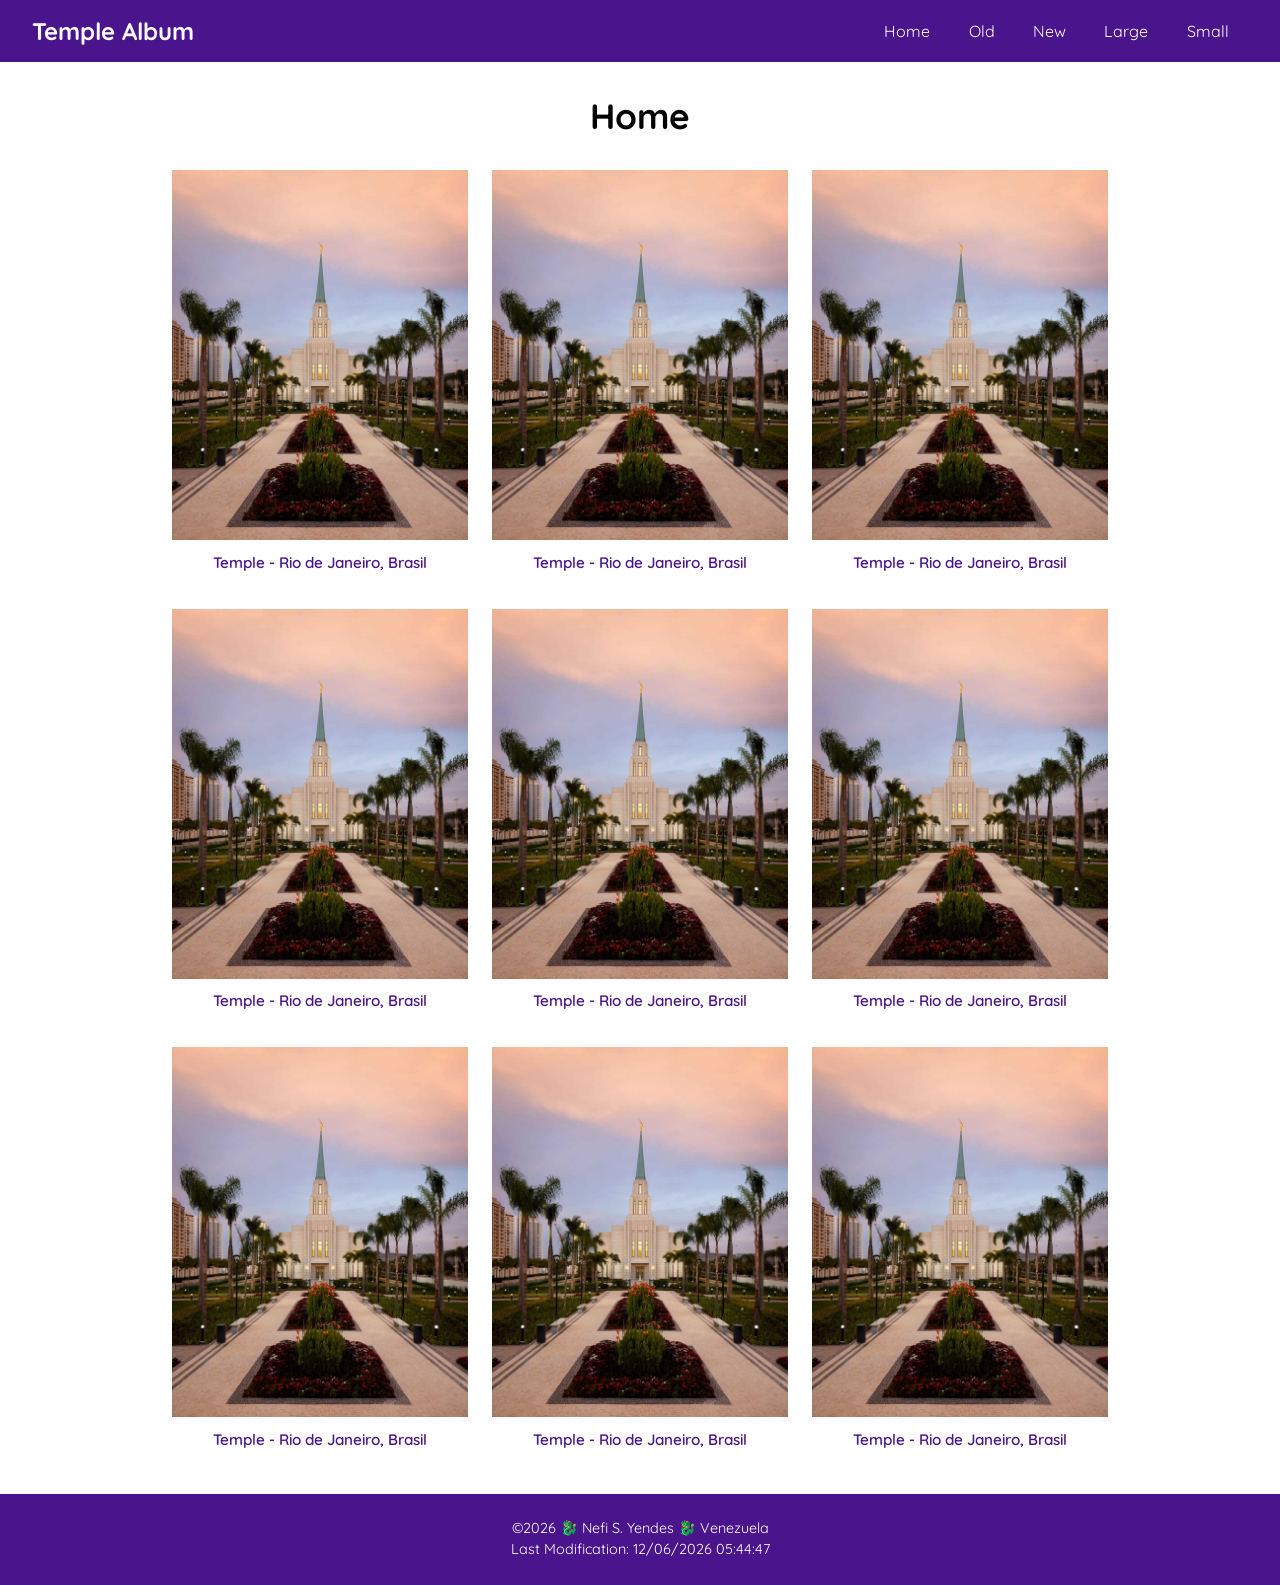
==== temples.html @ c440d091 "Temple Album created" ====
<!DOCTYPE html>
<html lang="en">
<head>
    <meta charset="UTF-8">
    <meta name="viewport" content="width=device-width, initial-scale=1.0">
    <title>Temple Album</title>
    <link rel="stylesheet" href="/styles/temples.css">
    <link rel="stylesheet" href="/styles/temples-large.css">
    <script src="/scripts/temples.js" defer></script>
    <link rel="preconnect" href="https://fonts.googleapis.com">
    <link rel="preconnect" href="https://fonts.gstatic.com" crossorigin>
    <link href="https://fonts.googleapis.com/css2?family=Quicksand:wght@300..700&display=swap" rel="stylesheet">
</head>
<body>
    <header>
        <div class="header-container">
            <p class="logo">Temple Album</p>
            <button id="menu" aria-label="Toggle menu"></button>
        </div>
        <nav>
            <ul class="navigation">
                <li><a href="#">Home</a></li>
                <li><a href="#">Old</a></li>
                <li><a href="#">New</a></li>
                <li><a href="#">Large</a></li>
                <li><a href="#">Small</a></li>
            </ul>
        </nav>
    </header>
    <main>
        <h1>Home</h1>
        <div class="grid-container">
            <figure>
                <img src="/images/rio_de_janeiro_brazil_temple.jpg" alt="Rio de Janeiro Temple">
                <figcaption>Temple - Rio de Janeiro, Brasil</figcaption>
            </figure>
            <figure>
                <img src="/images/rio_de_janeiro_brazil_temple.jpg" alt="Rio de Janeiro Temple">
                <figcaption>Temple - Rio de Janeiro, Brasil</figcaption>
            </figure>
            <figure>
                <img src="/images/rio_de_janeiro_brazil_temple.jpg" alt="Rio de Janeiro Temple">
                <figcaption>Temple - Rio de Janeiro, Brasil</figcaption>
            </figure>
            <figure>
                <img src="/images/rio_de_janeiro_brazil_temple.jpg" alt="Rio de Janeiro Temple">
                <figcaption>Temple - Rio de Janeiro, Brasil</figcaption>
            </figure>
            <figure>
                <img src="/images/rio_de_janeiro_brazil_temple.jpg" alt="Rio de Janeiro Temple">
                <figcaption>Temple - Rio de Janeiro, Brasil</figcaption>
            </figure>
            <figure>
                <img src="/images/rio_de_janeiro_brazil_temple.jpg" alt="Rio de Janeiro Temple">
                <figcaption>Temple - Rio de Janeiro, Brasil</figcaption>
            </figure>
            <figure>
                <img src="/images/rio_de_janeiro_brazil_temple.jpg" alt="Rio de Janeiro Temple">
                <figcaption>Temple - Rio de Janeiro, Brasil</figcaption>
            </figure>
            <figure>
                <img src="/images/rio_de_janeiro_brazil_temple.jpg" alt="Rio de Janeiro Temple">
                <figcaption>Temple - Rio de Janeiro, Brasil</figcaption>
            </figure>
            <figure>
                <img src="/images/rio_de_janeiro_brazil_temple.jpg" alt="Rio de Janeiro Temple">
                <figcaption>Temple - Rio de Janeiro, Brasil</figcaption>
            </figure>
        </div>
    </main>
    <footer>
        <p>&copy;<span id="currentyear"></span> 🐉 Nefi S. Yendes 🐉 Venezuela</p>
        <p id="lastModified"></p>
    </footer>
</body>
</html>
---- styles/temples.css ----
* {
    box-sizing: border-box;
    margin: 0;
    padding: 0;
}

body {
    font-family: "Quicksand", sans-serif;
    background-color: #ffffff;
    color: #333333;
    display: flex;
    flex-direction: column;
    min-height: 100vh;
}

header {
    background-color: #4a148c;
    position: relative;
}

.header-container {
    display: flex;
    justify-content: space-between;
    align-items: center;
    padding: 1rem;
}

.logo {
    color: #ffffff;
    font-size: 1.5rem;
    font-weight: 700;
}

#menu {
    background: none;
    border: none;
    font-size: 2rem;
    color: #ffffff;
    cursor: pointer;
    padding: 0.5rem;
}

#menu::before {
    content: "☰";
}

#menu.open::before {
    content: "❌";
}

.navigation {
    display: none;
    list-style: none;
    flex-direction: column;
    background-color: #4a148c;
    width: 100%;
}

.navigation.open {
    display: flex;
}

.navigation li {
    text-align: center;
}

.navigation a {
    display: block;
    padding: 1rem;
    color: #ffffff;
    text-decoration: none;
    font-size: 1.2rem;
    transition: background-color 0.3s ease;
}

.navigation a:hover {
    background-color: #6a1b9a;
}

main {
    flex: 1;
    max-width: 800px;
    margin: 0 auto;
    padding: 1.5rem;
    width: 100%;
}

h1 {
    text-align: center;
    margin-bottom: 1.5rem;
    font-size: 1.8rem;
    color: #000000;
}

.grid-container {
    display: grid;
    grid-template-columns: 1fr;
    gap: 2rem;
}

figure {
    background-color: #ffffff;
    text-align: center;
}

figure img {
    width: 100%;
    height: auto;
    display: block;
}

figcaption {
    padding: 0.8rem;
    color: #4a148c;
    font-weight: 600;
}

footer {
    background-color: #4a148c;
    color: #ffffff;
    text-align: center;
    padding: 1.5rem;
    margin-top: auto;
    font-size: 0.9rem;
    line-height: 1.5;
}
---- styles/temples-large.css ----
@media (min-width: 640px) {
    #menu {
        display: none;
    }

    .header-container {
        display: flex;
        justify-content: space-between;
        align-items: center;
        max-width: 1000px;
        margin: 0 auto;
        width: 100%;
        padding: 1rem 2rem;
    }

    header {
        display: flex;
        justify-content: space-between;
        align-items: center;
        background-color: #4a148c;
        padding: 0;
    }

    nav {
        display: flex;
        align-items: center;
        padding-right: 2rem;
    }

    .navigation {
        display: flex;
        flex-direction: row;
        background-color: transparent;
        width: auto;
    }

    .navigation a {
        padding: 0.8rem 1.2rem;
        font-size: 1rem;
    }

    main {
        max-width: 1000px;
        padding: 2rem;
    }

    h1 {
        font-size: 2.2rem;
        margin-bottom: 2rem;
    }

    .grid-container {
        grid-template-columns: repeat(3, 1fr);
        gap: 1.5rem;
    }

    figcaption {
        font-size: 0.95rem;
    }
}
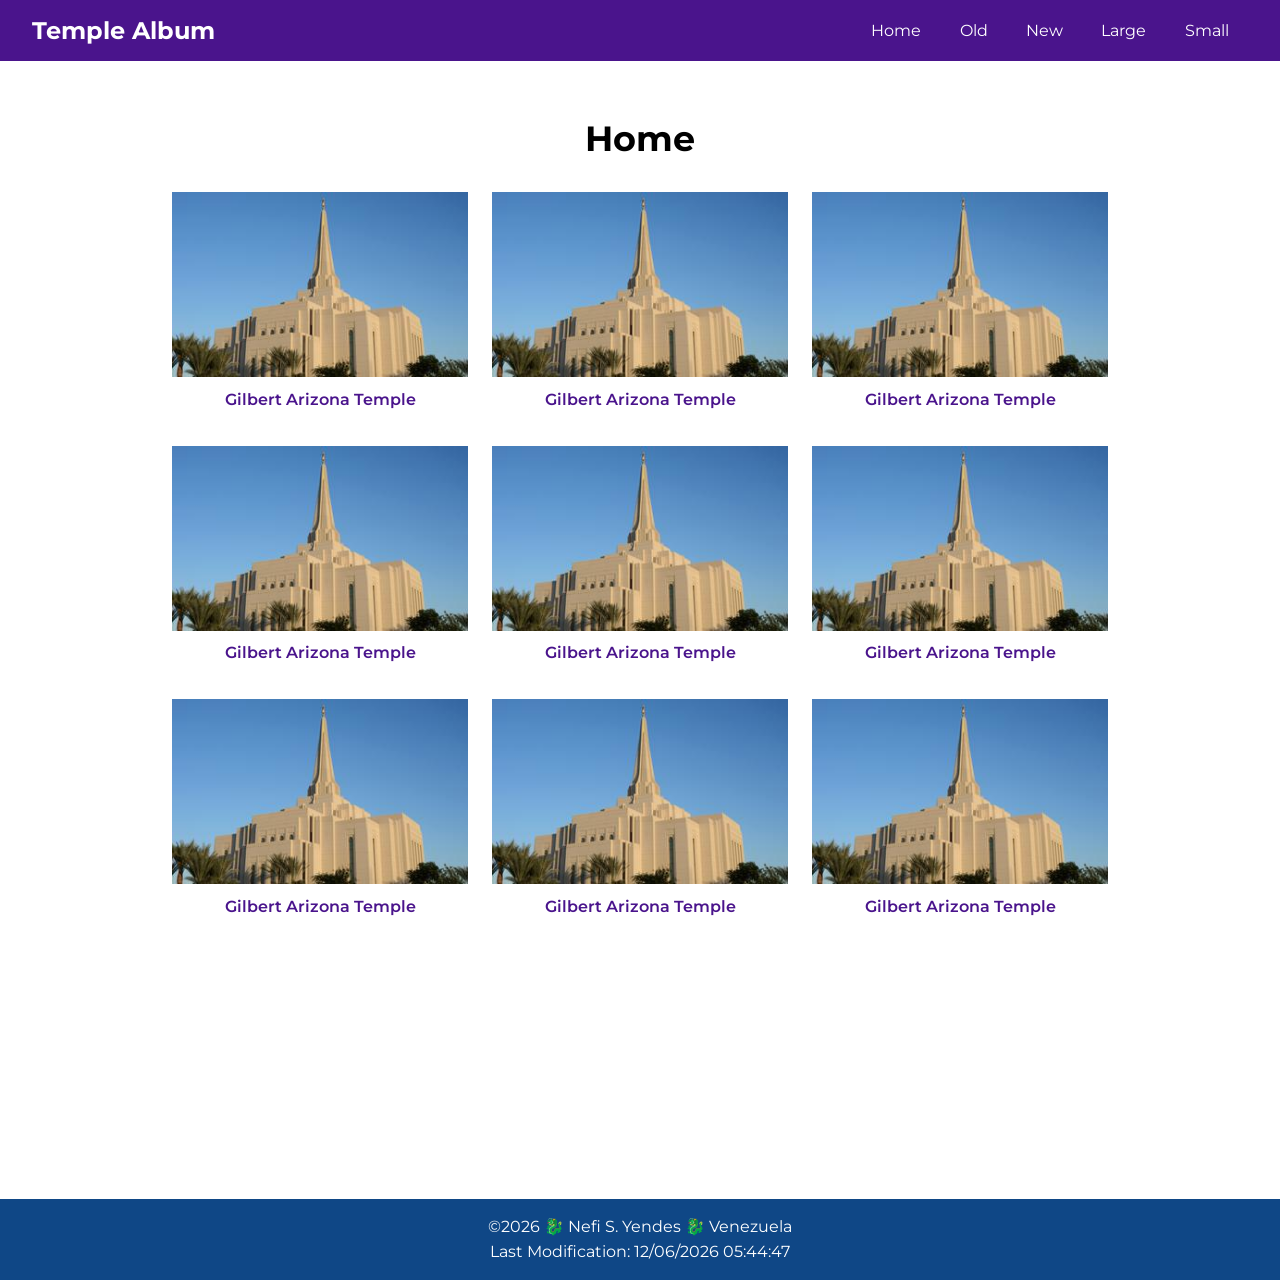
==== commit 3cab03be: "Project created, Rio de Janeiro Explorer" ====
--- a/temples.html
+++ b/temples.html
@@ -4,67 +4,67 @@
     <meta charset="UTF-8">
     <meta name="viewport" content="width=device-width, initial-scale=1.0">
     <title>Temple Album</title>
-    <link rel="stylesheet" href="/styles/temples.css">
-    <link rel="stylesheet" href="/styles/temples-large.css">
-    <script src="/scripts/temples.js" defer></script>
+    <link rel="stylesheet" href="temples.css">
+    <link rel="stylesheet" href="temples-large.css">
+    <script src="scripts/temples.js" defer></script>
     <link rel="preconnect" href="https://fonts.googleapis.com">
-    <link rel="preconnect" href="https://fonts.gstatic.com" crossorigin>
-    <link href="https://fonts.googleapis.com/css2?family=Quicksand:wght@300..700&display=swap" rel="stylesheet">
+<link rel="preconnect" href="https://fonts.gstatic.com" crossorigin>
+<link href="https://fonts.googleapis.com/css2?family=Montserrat:ital,wght@0,100..900;1,100..900&family=Quicksand:wght@300..700&family=Roboto:ital,wght@0,100..900;1,100..900&display=swap" rel="stylesheet">
 </head>
 <body>
     <header>
         <div class="header-container">
-            <p class="logo">Temple Album</p>
+            <p id="logo" class="logo">Temple Album</p>
             <button id="menu" aria-label="Toggle menu"></button>
         </div>
-        <nav>
-            <ul class="navigation">
-                <li><a href="#">Home</a></li>
-                <li><a href="#">Old</a></li>
-                <li><a href="#">New</a></li>
-                <li><a href="#">Large</a></li>
-                <li><a href="#">Small</a></li>
-            </ul>
-        </nav>
+            <nav>
+                <ul id="navigation">
+                    <li><a href="#">Home</a></li>
+                    <li><a href="#">Old</a></li>
+                    <li><a href="#">New</a></li>
+                    <li><a href="#">Large</a></li>
+                    <li><a href="#">Small</a></li>
+                </ul>
+            </nav>
     </header>
     <main>
         <h1>Home</h1>
         <div class="grid-container">
             <figure>
-                <img src="/images/rio_de_janeiro_brazil_temple.jpg" alt="Rio de Janeiro Temple">
-                <figcaption>Temple - Rio de Janeiro, Brasil</figcaption>
+                <img src="./images/gilbert-arizona-temple.jpg" alt="Gilbert Arizona Temple">
+                <figcaption>Gilbert Arizona Temple</figcaption>
             </figure>
             <figure>
-                <img src="/images/rio_de_janeiro_brazil_temple.jpg" alt="Rio de Janeiro Temple">
-                <figcaption>Temple - Rio de Janeiro, Brasil</figcaption>
+                <img src="./images/gilbert-arizona-temple.jpg" alt="Gilbert Arizona Temple">
+                <figcaption>Gilbert Arizona Temple</figcaption>
             </figure>
             <figure>
-                <img src="/images/rio_de_janeiro_brazil_temple.jpg" alt="Rio de Janeiro Temple">
-                <figcaption>Temple - Rio de Janeiro, Brasil</figcaption>
+                <img src="./images/gilbert-arizona-temple.jpg" alt="Gilbert Arizona Temple">
+                <figcaption>Gilbert Arizona Temple</figcaption>
             </figure>
             <figure>
-                <img src="/images/rio_de_janeiro_brazil_temple.jpg" alt="Rio de Janeiro Temple">
-                <figcaption>Temple - Rio de Janeiro, Brasil</figcaption>
+                <img src="./images/gilbert-arizona-temple.jpg" alt="Gilbert Arizona Temple">
+                <figcaption>Gilbert Arizona Temple</figcaption>
             </figure>
             <figure>
-                <img src="/images/rio_de_janeiro_brazil_temple.jpg" alt="Rio de Janeiro Temple">
-                <figcaption>Temple - Rio de Janeiro, Brasil</figcaption>
+                <img src="./images/gilbert-arizona-temple.jpg" alt="Gilbert Arizona Temple">
+                <figcaption>Gilbert Arizona Temple</figcaption>
             </figure>
             <figure>
-                <img src="/images/rio_de_janeiro_brazil_temple.jpg" alt="Rio de Janeiro Temple">
-                <figcaption>Temple - Rio de Janeiro, Brasil</figcaption>
+                <img src="./images/gilbert-arizona-temple.jpg" alt="Gilbert Arizona Temple">
+                <figcaption>Gilbert Arizona Temple</figcaption>
             </figure>
             <figure>
-                <img src="/images/rio_de_janeiro_brazil_temple.jpg" alt="Rio de Janeiro Temple">
-                <figcaption>Temple - Rio de Janeiro, Brasil</figcaption>
+                <img src="./images/gilbert-arizona-temple.jpg" alt="Gilbert Arizona Temple">
+                <figcaption>Gilbert Arizona Temple</figcaption>
             </figure>
             <figure>
-                <img src="/images/rio_de_janeiro_brazil_temple.jpg" alt="Rio de Janeiro Temple">
-                <figcaption>Temple - Rio de Janeiro, Brasil</figcaption>
+                <img src="./images/gilbert-arizona-temple.jpg" alt="Gilbert Arizona Temple">
+                <figcaption>Gilbert Arizona Temple</figcaption>
             </figure>
             <figure>
-                <img src="/images/rio_de_janeiro_brazil_temple.jpg" alt="Rio de Janeiro Temple">
-                <figcaption>Temple - Rio de Janeiro, Brasil</figcaption>
+                <img src="./images/gilbert-arizona-temple.jpg" alt="Gilbert Arizona Temple">
+                <figcaption>Gilbert Arizona Temple</figcaption>
             </figure>
         </div>
     </main>
--- a/temples.css
+++ b/temples.css
@@ -0,0 +1,110 @@
+*{
+    margin: 0;
+    padding: 0;
+    box-sizing: border-box;
+}
+body{
+    font-family: 'Montserrat', sans-serif;
+    display: flex;
+    flex-direction: column;
+    min-height: 100vw;
+
+}
+header{
+    background-color: #4a148c;
+    position: relative;
+}
+
+.header-container {
+    display: flex;
+    justify-content: space-between;
+    align-items: center;
+    padding: 1rem;
+}
+
+.logo {
+    color: white;
+    font-size: 1.5rem;
+    font-weight: 700;
+}
+
+#menu {
+    background: none;
+    border: none;
+    font-size: 2rem;
+    color: white;
+    cursor: pointer;
+    padding: .5rem;
+}
+#menu::before {
+    content: "☰";
+}
+#menu.open::before {
+    content: "❌";
+}
+#navigation {
+    display: none;
+    list-style: none;
+    flex-direction: column;
+    background-color: #4a148c;
+    width: 100%;
+}
+#navigation.open {
+    display: flex;
+}
+#navigation li {
+    text-align: center;
+}
+#navigation a {
+    display: block;
+    padding: 1rem;
+    color: white;
+    text-decoration: none;
+    font-size: 1.2rem;
+    transition: background-color 0.3s ease;
+}
+#navigation a:hover {
+    background-color: #6a1b9a;
+}
+main{
+    flex: 1;
+    max-width: 800px;
+    margin: 0 auto;
+    padding: 1.5rem;
+    width: 100%;
+}
+
+h1 {
+    text-align: center;
+    margin: 1.5rem;
+    font-size: 1.8rem;
+    color: black;
+}
+.grid-container {
+    display: grid;
+    grid-template-columns: 1fr;
+    gap: 2rem;
+}
+figure {
+    background-color: white;
+    text-align: center;
+}
+figure img{
+    width: 100%;
+    height: auto;
+    display: block;
+}
+
+figcaption {
+    padding: .8rem;
+    color:  #4a148c;
+    font-weight: 600;
+}
+
+footer {
+    text-align: center;
+    background-color: rgb(15, 71, 134);
+    color: white;
+    padding: 15px;
+    line-height: 1.6;
+}
--- a/temples-large.css
+++ b/temples-large.css
@@ -0,0 +1,126 @@
+@media screen and (min-width:620px) {
+    #menu {
+        display: none;
+    }
+
+    .header-container {
+        display: flex;
+        justify-content: space-between;
+        align-items: center;
+        max-width: 1000px;
+        margin: 0 auto;
+        width: 100%;
+        padding: 1rem 2rem;
+    }
+
+    nav {
+        display: flex;
+        align-items: center;
+        padding-right: 2rem;
+    }
+
+    header {
+        display: flex;
+        justify-content: space-between;
+        align-items: center;
+        background-color:#4a148c;
+        padding: 0;
+    }
+
+    nav {
+        display: flex;
+        align-items: center;
+        padding-right: 2rem;
+    }
+
+    #navigation {
+        display: flex;
+        flex-direction: row;
+        background-color: transparent;
+        width: auto;
+    }
+
+    #navigation a {
+        padding: .8rem 1.2rem;
+        font-size: 1rem;
+    }
+    main {
+        max-width: 1000px;
+        padding: 2rem;
+    }
+    h1{
+        font-size: 2.2rem;
+        margin-bottom: 2rem;
+    }
+
+    .grid-container { 
+        grid-template-columns: repeat(2,1fr);
+        gap: 1.5rem;
+    }
+    figcaption {
+        font: .95rem;
+    }
+}
+@media screen and (min-width:840px){
+    #menu {
+        display: none;
+    }
+
+    .header-container {
+        display: flex;
+        justify-content: space-between;
+        align-items: center;
+        max-width: 1000px;
+        margin: 0 auto;
+        width: 100%;
+        padding: 1rem 2rem;
+    }
+
+    nav {
+        display: flex;
+        align-items: center;
+        padding-right: 2rem;
+    }
+
+    header {
+        display: flex;
+        justify-content: space-between;
+        align-items: center;
+        background-color:#4a148c;
+        padding: 0;
+    }
+
+    nav {
+        display: flex;
+        align-items: center;
+        padding-right: 2rem;
+    }
+
+    #navigation {
+        display: flex;
+        flex-direction: row;
+        background-color: transparent;
+        width: auto;
+    }
+
+    #navigation a {
+        padding: .8rem 1.2rem;
+        font-size: 1rem;
+    }
+    main {
+        max-width: 1000px;
+        padding: 2rem;
+    }
+    h1{
+        font-size: 2.2rem;
+        margin-bottom: 2rem;
+    }
+
+    .grid-container { 
+        grid-template-columns: repeat(3,1fr);
+        gap: 1.5rem;
+    }
+    figcaption {
+        font: .95rem;
+    }
+}
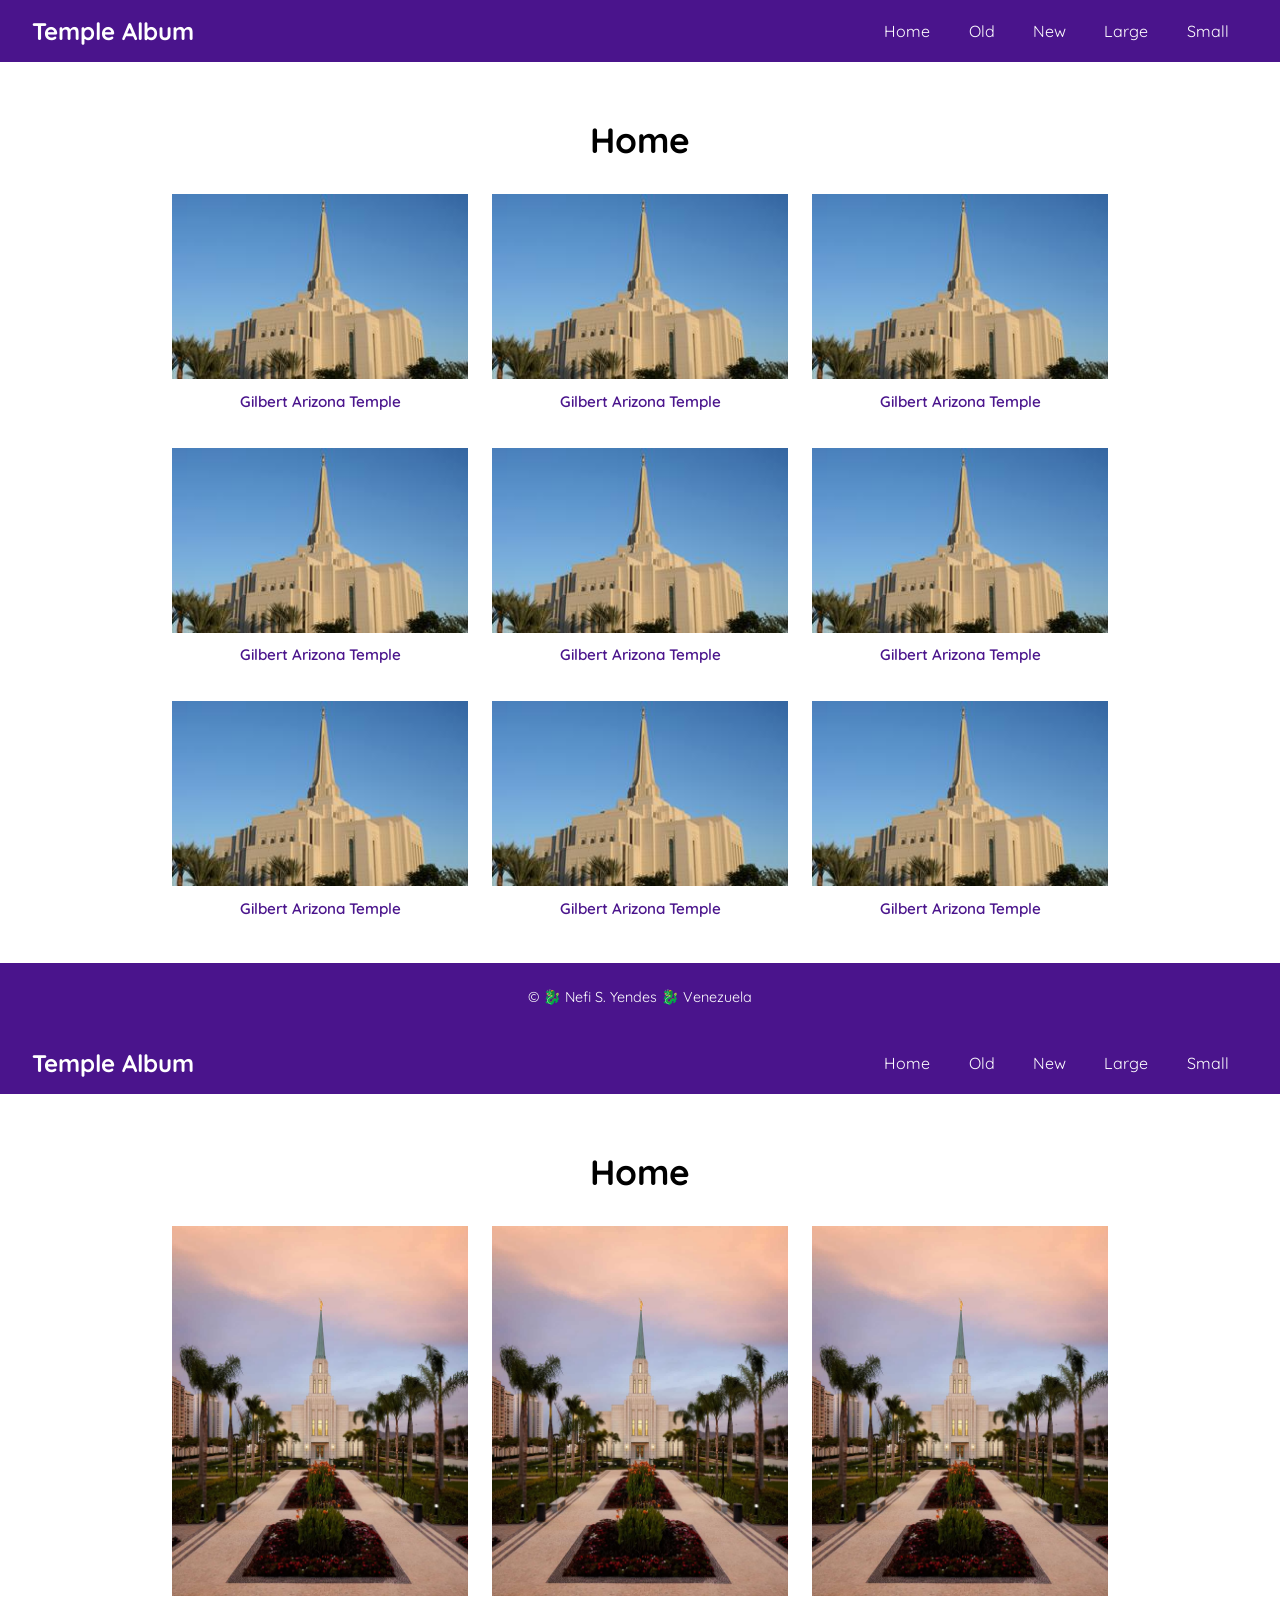
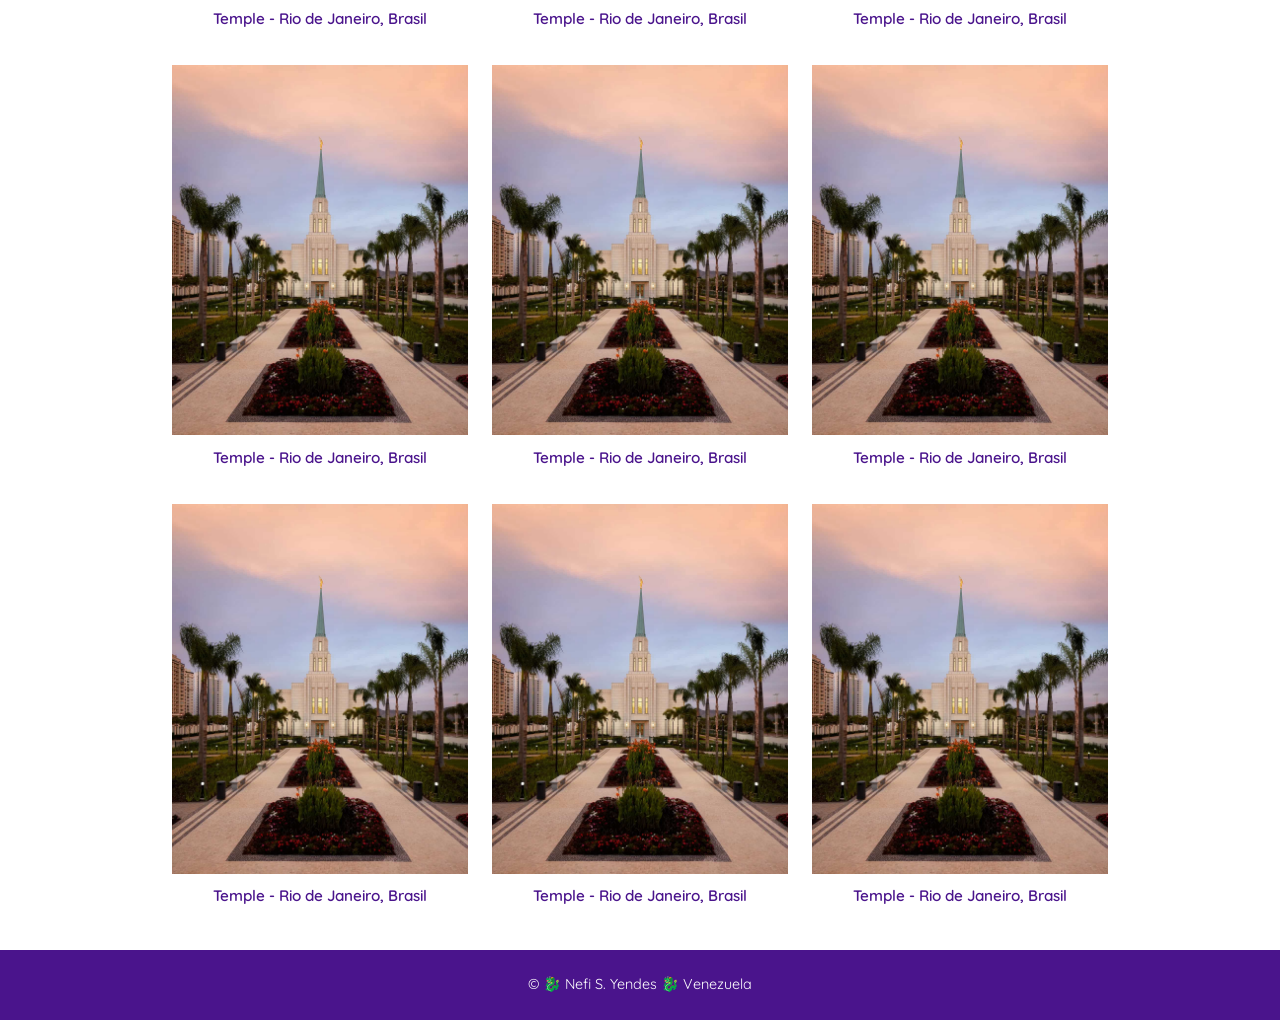
==== commit 8708827b: "Rio de Janeiro project created" ====
--- a/temples.html
+++ b/temples.html
@@ -73,4 +73,81 @@
         <p id="lastModified"></p>
     </footer>
 </body>
+</html><!DOCTYPE html>
+<html lang="en">
+<head>
+    <meta charset="UTF-8">
+    <meta name="viewport" content="width=device-width, initial-scale=1.0">
+    <title>Temple Album</title>
+    <link rel="stylesheet" href="styles/temples.css">
+    <link rel="stylesheet" href="styles/temples-large.css">
+    <script src="scripts/temples.js" defer></script>
+    <link rel="preconnect" href="https://fonts.googleapis.com">
+    <link rel="preconnect" href="https://fonts.gstatic.com" crossorigin>
+    <link href="https://fonts.googleapis.com/css2?family=Quicksand:wght@300..700&display=swap" rel="stylesheet">
+    <meta name="author" content="Nefi S. Yendes">
+    <meta name="description" content="This is a temple album where you can see pictures of some temples of The Church of Jesus Christ of Latter-day Saints in any mobile or desktop size.">
+</head>
+<body>
+    <header>
+        <div class="header-container">
+            <p class="logo">Temple Album</p>
+            <button id="menu" aria-label="Toggle menu"></button>
+        </div>
+        <nav>
+            <ul class="navigation">
+                <li><a href="#">Home</a></li>
+                <li><a href="#">Old</a></li>
+                <li><a href="#">New</a></li>
+                <li><a href="#">Large</a></li>
+                <li><a href="#">Small</a></li>
+            </ul>
+        </nav>
+    </header>
+    <main>
+        <h1>Home</h1>
+        <div class="grid-container">
+            <figure>
+                <img src="images/brazil_temple.jpg" alt="Rio de Janeiro Temple">
+                <figcaption>Temple - Rio de Janeiro, Brasil</figcaption>
+            </figure>
+            <figure>
+                <img src="images/brazil_temple.jpg" alt="Rio de Janeiro Temple">
+                <figcaption>Temple - Rio de Janeiro, Brasil</figcaption>
+            </figure>
+            <figure>
+                <img src="images/brazil_temple.jpg" alt="Rio de Janeiro Temple">
+                <figcaption>Temple - Rio de Janeiro, Brasil</figcaption>
+            </figure>
+            <figure>
+                <img src="images/brazil_temple.jpg" alt="Rio de Janeiro Temple">
+                <figcaption>Temple - Rio de Janeiro, Brasil</figcaption>
+            </figure>
+            <figure>
+                <img src="images/brazil_temple.jpg" alt="Rio de Janeiro Temple">
+                <figcaption>Temple - Rio de Janeiro, Brasil</figcaption>
+            </figure>
+            <figure>
+                <img src="images/brazil_temple.jpg" alt="Rio de Janeiro Temple">
+                <figcaption>Temple - Rio de Janeiro, Brasil</figcaption>
+            </figure>
+            <figure>
+                <img src="images/brazil_temple.jpg" alt="Rio de Janeiro Temple">
+                <figcaption>Temple - Rio de Janeiro, Brasil</figcaption>
+            </figure>
+            <figure>
+                <img src="images/brazil_temple.jpg" alt="Rio de Janeiro Temple">
+                <figcaption>Temple - Rio de Janeiro, Brasil</figcaption>
+            </figure>
+            <figure>
+                <img src="images/brazil_temple.jpg" alt="Rio de Janeiro Temple">
+                <figcaption>Temple - Rio de Janeiro, Brasil</figcaption>
+            </figure>
+        </div>
+    </main>
+    <footer>
+        <p>&copy;<span id="currentyear"></span> 🐉 Nefi S. Yendes 🐉 Venezuela</p>
+        <p id="lastModified"></p>
+    </footer>
+</body>
 </html>
--- a/styles/temples.css
+++ b/styles/temples.css
@@ -0,0 +1,126 @@
+* {
+    box-sizing: border-box;
+    margin: 0;
+    padding: 0;
+}
+
+body {
+    font-family: "Quicksand", sans-serif;
+    background-color: #ffffff;
+    color: #333333;
+    display: flex;
+    flex-direction: column;
+    min-height: 100vh;
+}
+
+header {
+    background-color: #4a148c;
+    position: relative;
+}
+
+.header-container {
+    display: flex;
+    justify-content: space-between;
+    align-items: center;
+    padding: 1rem;
+}
+
+.logo {
+    color: #ffffff;
+    font-size: 1.5rem;
+    font-weight: 700;
+}
+
+#menu {
+    background: none;
+    border: none;
+    font-size: 2rem;
+    color: #ffffff;
+    cursor: pointer;
+    padding: 0.5rem;
+}
+
+#menu::before {
+    content: "☰";
+}
+
+#menu.open::before {
+    content: "❌";
+}
+
+.navigation {
+    display: none;
+    list-style: none;
+    flex-direction: column;
+    background-color: #4a148c;
+    width: 100%;
+}
+
+.navigation.open {
+    display: flex;
+}
+
+.navigation li {
+    text-align: center;
+}
+
+.navigation a {
+    display: block;
+    padding: 1rem;
+    color: #ffffff;
+    text-decoration: none;
+    font-size: 1.2rem;
+    transition: background-color 0.3s ease;
+}
+
+.navigation a:hover {
+    background-color: #6a1b9a;
+}
+
+main {
+    flex: 1;
+    max-width: 800px;
+    margin: 0 auto;
+    padding: 1.5rem;
+    width: 100%;
+}
+
+h1 {
+    text-align: center;
+    margin-bottom: 1.5rem;
+    font-size: 1.8rem;
+    color: #000000;
+}
+
+.grid-container {
+    display: grid;
+    grid-template-columns: 1fr;
+    gap: 2rem;
+}
+
+figure {
+    background-color: #ffffff;
+    text-align: center;
+}
+
+figure img {
+    width: 100%;
+    height: auto;
+    display: block;
+}
+
+figcaption {
+    padding: 0.8rem;
+    color: #4a148c;
+    font-weight: 600;
+}
+
+footer {
+    background-color: #4a148c;
+    color: #ffffff;
+    text-align: center;
+    padding: 1.5rem;
+    margin-top: auto;
+    font-size: 0.9rem;
+    line-height: 1.5;
+}
--- a/styles/temples-large.css
+++ b/styles/temples-large.css
@@ -0,0 +1,60 @@
+@media (min-width: 640px) {
+    #menu {
+        display: none;
+    }
+
+    .header-container {
+        display: flex;
+        justify-content: space-between;
+        align-items: center;
+        max-width: 1000px;
+        margin: 0 auto;
+        width: 100%;
+        padding: 1rem 2rem;
+    }
+
+    header {
+        display: flex;
+        justify-content: space-between;
+        align-items: center;
+        background-color: #4a148c;
+        padding: 0;
+    }
+
+    nav {
+        display: flex;
+        align-items: center;
+        padding-right: 2rem;
+    }
+
+    .navigation {
+        display: flex;
+        flex-direction: row;
+        background-color: transparent;
+        width: auto;
+    }
+
+    .navigation a {
+        padding: 0.8rem 1.2rem;
+        font-size: 1rem;
+    }
+
+    main {
+        max-width: 1000px;
+        padding: 2rem;
+    }
+
+    h1 {
+        font-size: 2.2rem;
+        margin-bottom: 2rem;
+    }
+
+    .grid-container {
+        grid-template-columns: repeat(3, 1fr);
+        gap: 1.5rem;
+    }
+
+    figcaption {
+        font-size: 0.95rem;
+    }
+}
